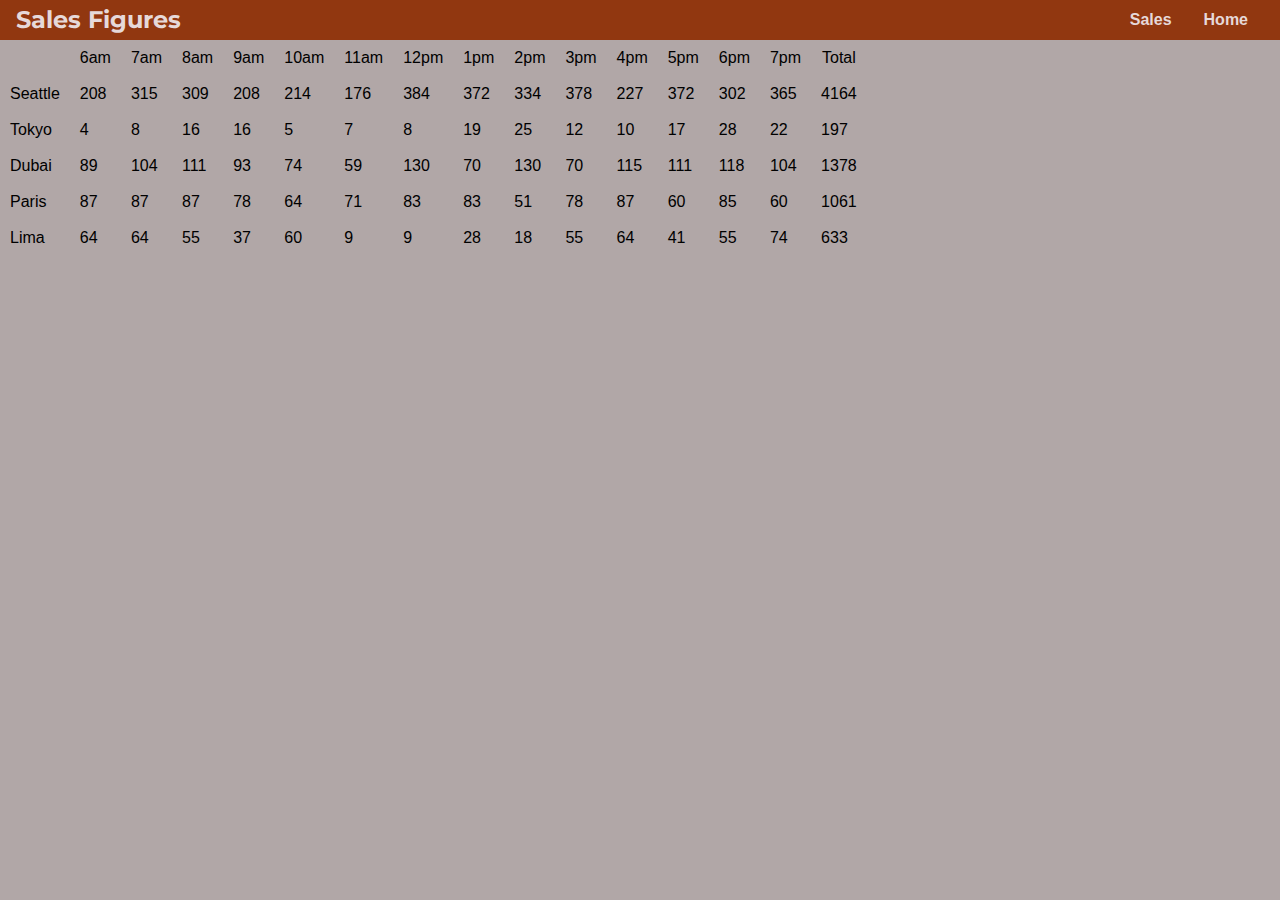
==== sales.html @ 370ecd29 "Constructure complete most of table more to add" ====
<!DOCTYPE html>
<html lang="en">
  <head>
    <title>Pat's Salmon Cookies Botique</title>
    <link rel="stylesheet" href="css/reset.css">
    <link rel="stylesheet" href="css/shared.css">
    <link rel="stylesheet" href="css/sales.css">
  </head>
  <body>
    <header class="header-main">
      <h2 class="header-main__title">Sales Figures</h2>
      <nav class="main-nav">
        <ul class="main-nav__items">
          <li class="main-nav__item"><a href="sales.html">Sales</a></li>
          <li class="main-nav__item"><a href="index.html">Home</a></li>
        </ul>
      </nav>
    </header>
    <main>
      <section id="table-container"></section>
    </main>
    <!-- <section>
      <table>
        <thead>
          <tr>
            <th>Header</th>
            <th>Header</th>
            <th>Header</th>
            <th>Header</th>
            <th>Header</th>
          </tr>
        </thead>
        <tbody>
          <tr>
            <td>data</td>
            <td>data</td>
            <td>data</td>
            <td>data</td>
            <td>data</td>
          </tr>
          <tr>
            <td>data</td>
            <td>data</td>
            <td>data</td>
            <td>data</td>
            <td>data</td>
          </tr>
          <tr>
            <td>data</td>
            <td>data</td>
            <td>data</td>
            <td>data</td>
            <td>data</td>
          </tr>
        </tbody>
        <tfoot>
          <td>Foot</td>
          <td>Foot</td>
          <td>Foot</td>
          <td>Foot</td>
          <td>Foot</td>
        </tfoot>
      </table>
    </section> -->
    <script src="js/app.js"></script>
  </body>
</html>
---- css/shared.css ----
@import url('https://fonts.googleapis.com/css?family=Roboto:100,400,900');
@import url('https://fonts.googleapis.com/css?family=Anton');
@import url('https://fonts.googleapis.com/css?family=Montserrat:400,700');

* {
  box-sizing: border-box;
}

body {
  background-color: #b1a7a7;
  font-family: Arial, Helvetica, sans-serif
}

main {
  margin-top: 2.5rem;
  min-height: calc(100vh - 3.5rem - 8rem);
}

.header-main {
  width: 100%;
  position: fixed;
  top: 0;
  left: 0;
  background: #913710;
  padding: 0.5rem 1rem;
  z-index: 60;
  display: flex;
  align-items: center;
  justify-content: space-between;
}

.header-main__title {
  text-decoration: none;
  font-weight: bold;
  font-size: 1.5em;
  font-family: 'Montserrat';
  color: #e6d9d9;
}

.header-main__title a:hover {
  color: #DAB37E;
}

.main-nav {
  display: flex;
}

.main-nav__items {
  margin: 0;
  padding: 0;
  list-style: none;
  display: flex;
}

.main-nav__item{
  margin: 0 1rem;
}

.main-nav__item a {
  text-decoration: none;
  color: #e6d9d9;
  font-weight: bold;
  padding: 0.2rem 0;
}

.main-nav__item a:hover {
  color: #DAB37E;
  border-bottom: 5px solid #DAB37E;
}
---- css/sales.css ----
th {
  padding: 10px;
}

tr>td {
  padding: 10px;
}
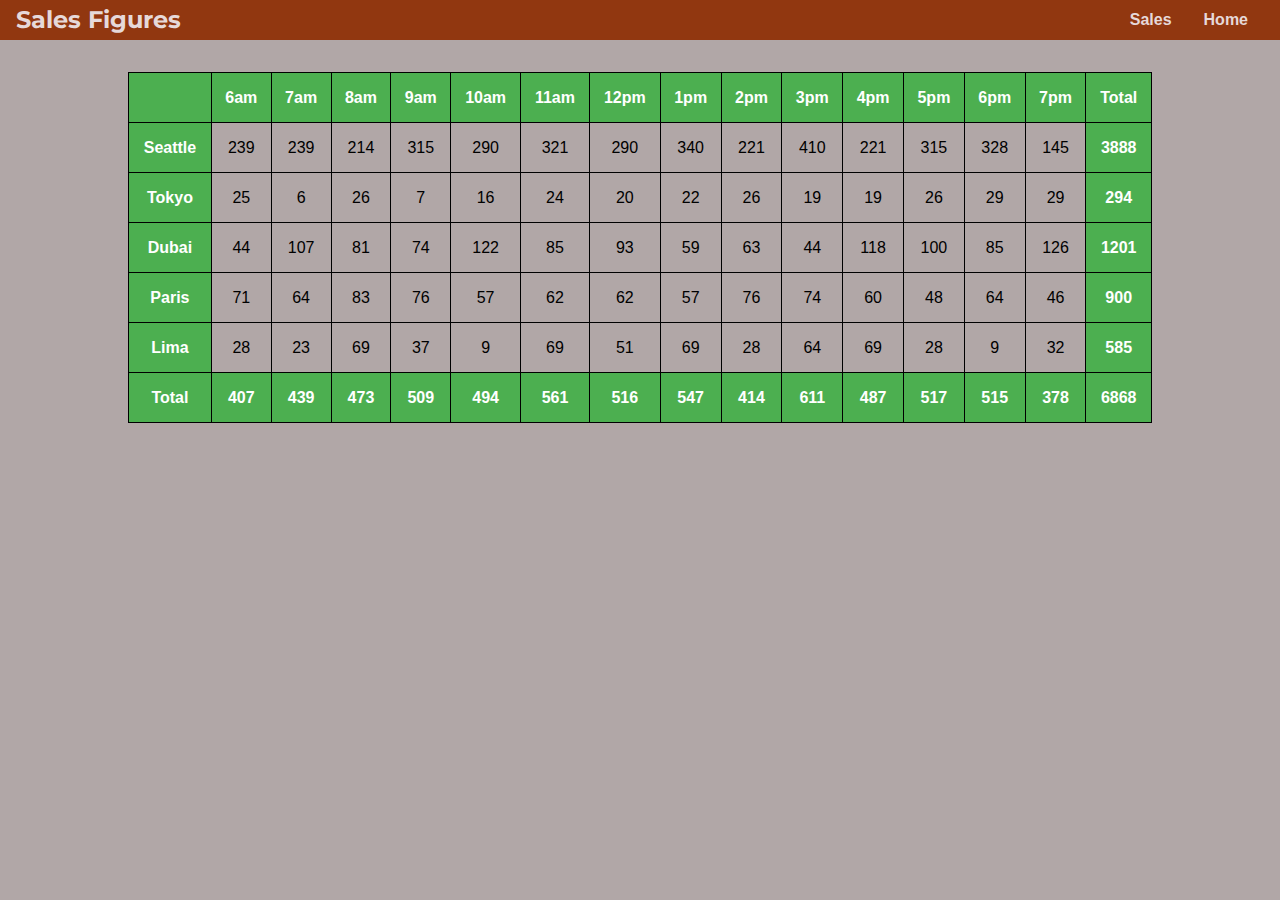
==== commit d39c8d4d: "Table styling and stretch goals (some)" ====
--- a/sales.html
+++ b/sales.html
@@ -19,49 +19,6 @@
     <main>
       <section id="table-container"></section>
     </main>
-    <!-- <section>
-      <table>
-        <thead>
-          <tr>
-            <th>Header</th>
-            <th>Header</th>
-            <th>Header</th>
-            <th>Header</th>
-            <th>Header</th>
-          </tr>
-        </thead>
-        <tbody>
-          <tr>
-            <td>data</td>
-            <td>data</td>
-            <td>data</td>
-            <td>data</td>
-            <td>data</td>
-          </tr>
-          <tr>
-            <td>data</td>
-            <td>data</td>
-            <td>data</td>
-            <td>data</td>
-            <td>data</td>
-          </tr>
-          <tr>
-            <td>data</td>
-            <td>data</td>
-            <td>data</td>
-            <td>data</td>
-            <td>data</td>
-          </tr>
-        </tbody>
-        <tfoot>
-          <td>Foot</td>
-          <td>Foot</td>
-          <td>Foot</td>
-          <td>Foot</td>
-          <td>Foot</td>
-        </tfoot>
-      </table>
-    </section> -->
     <script src="js/app.js"></script>
   </body>
 </html>
--- a/css/shared.css
+++ b/css/shared.css
@@ -12,7 +12,7 @@
 }
 
 main {
-  margin-top: 2.5rem;
+  margin-top: 4.5rem;
   min-height: calc(100vh - 3.5rem - 8rem);
 }
 
--- a/css/sales.css
+++ b/css/sales.css
@@ -1,7 +1,58 @@
+table {
+  border-collapse: collapse;
+  width: 80%;
+  margin: 20px auto;
+}
+
+table, th, td {
+  border: 1px solid black;
+}
+
+table, th, td {
+  height: 50px;
+}
 th {
   padding: 10px;
+  font-weight: bold;
+  vertical-align: middle;
+}
+
+th {
+  background-color: #4CAF50;
+  color: white;
+}
+
+tfoot {
+  background-color: #4CAF50;
+  color: white;
 }
 
 tr>td {
   padding: 10px;
 }
+
+tr>td:first-child,
+tr>td:last-child {
+  background-color: #4CAF50;
+  color: white;
+  font-weight: bold;
+}
+
+td {
+  text-align: center;
+  vertical-align: middle;
+}
+
+tfoot>td {
+  padding: 10px;
+  font-weight: bold;
+}
+
+tbody tr:hover {
+  background-color: #f5f5f5;
+}
+
+tfoot:hover {
+  color: black;
+  background-color: #f5f5f5;
+}
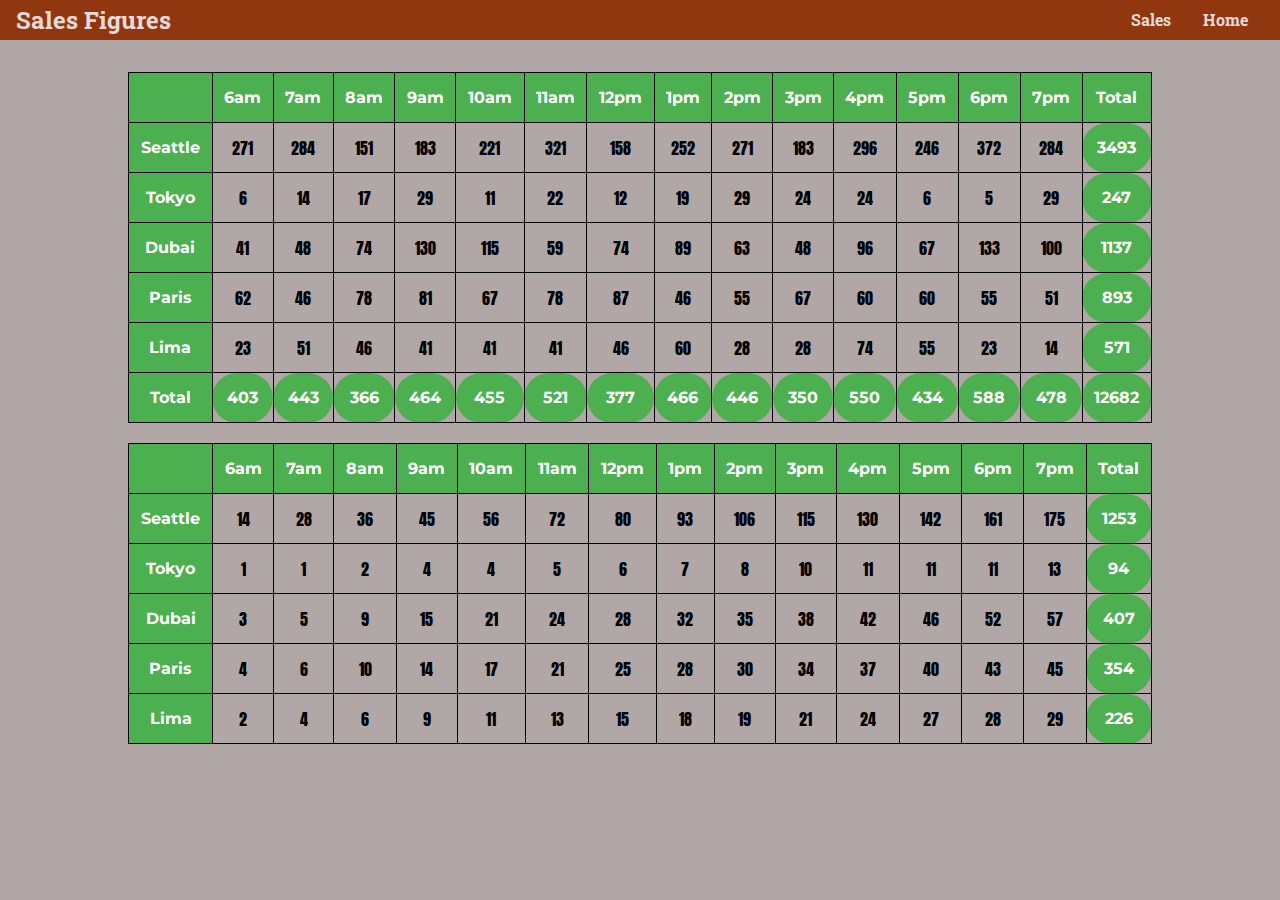
==== commit a4140a27: "Add dry functions to create 2 tables for Tossers" ====
--- a/sales.html
+++ b/sales.html
@@ -17,7 +17,8 @@
       </nav>
     </header>
     <main>
-      <section id="table-container"></section>
+      <section id="store-table-container"></section>
+      <section id="tosse-table-container"></section>
     </main>
     <script src="js/app.js"></script>
   </body>
--- a/css/shared.css
+++ b/css/shared.css
@@ -1,6 +1,7 @@
-@import url('https://fonts.googleapis.com/css?family=Roboto:100,400,900');
-@import url('https://fonts.googleapis.com/css?family=Anton');
-@import url('https://fonts.googleapis.com/css?family=Montserrat:400,700');
+@import url('https://fonts.googleapis.com/css?family=Roboto:100,400,900'); /* Sans Serif */
+@import url('https://fonts.googleapis.com/css?family=Anton'); /* San Stif */
+@import url('https://fonts.googleapis.com/css?family=Montserrat:400,700'); /* San Serif */
+@import url('https://fonts.googleapis.com/css2?family=Roboto+Slab:wght@300&display=swap'); /* Sarif */
 
 * {
   box-sizing: border-box;
@@ -8,7 +9,7 @@
 
 body {
   background-color: #b1a7a7;
-  font-family: Arial, Helvetica, sans-serif
+  font-family: 'Montserrat', Arial, Helvetica, sans-serif; /* Custom Font */
 }
 
 main {
@@ -33,7 +34,7 @@
   text-decoration: none;
   font-weight: bold;
   font-size: 1.5em;
-  font-family: 'Montserrat';
+  font-family: 'Roboto Slab', Georgia, 'Times New Roman', Times, serif;
   color: #e6d9d9;
 }
 
@@ -54,6 +55,7 @@
 
 .main-nav__item{
   margin: 0 1rem;
+  font-family: 'Roboto Slab';
 }
 
 .main-nav__item a {
--- a/css/sales.css
+++ b/css/sales.css
@@ -29,6 +29,12 @@
 
 tr>td {
   padding: 10px;
+  font-family: 'Anton', Arial, Helvetica, sans-serif;
+}
+
+tbody>tr:hover {
+  border-radius: 0px;
+  background-color: #f5f5f5;
 }
 
 tr>td:first-child,
@@ -36,11 +42,17 @@
   background-color: #4CAF50;
   color: white;
   font-weight: bold;
+  font-family: 'Montserrat', Arial, Helvetica, sans-serif;
+}
+
+tr>td:first-child {
+  border-radius: 0;
 }
 
 td {
   text-align: center;
   vertical-align: middle;
+  border-radius: 50px;
 }
 
 tfoot>td {
@@ -48,11 +60,11 @@
   font-weight: bold;
 }
 
-tbody tr:hover {
-  background-color: #f5f5f5;
+tfoot>td:first-child {
+  border-radius: 0;
 }
 
-tfoot:hover {
+/* tfoot:hover {
   color: black;
   background-color: #f5f5f5;
-}
+} */
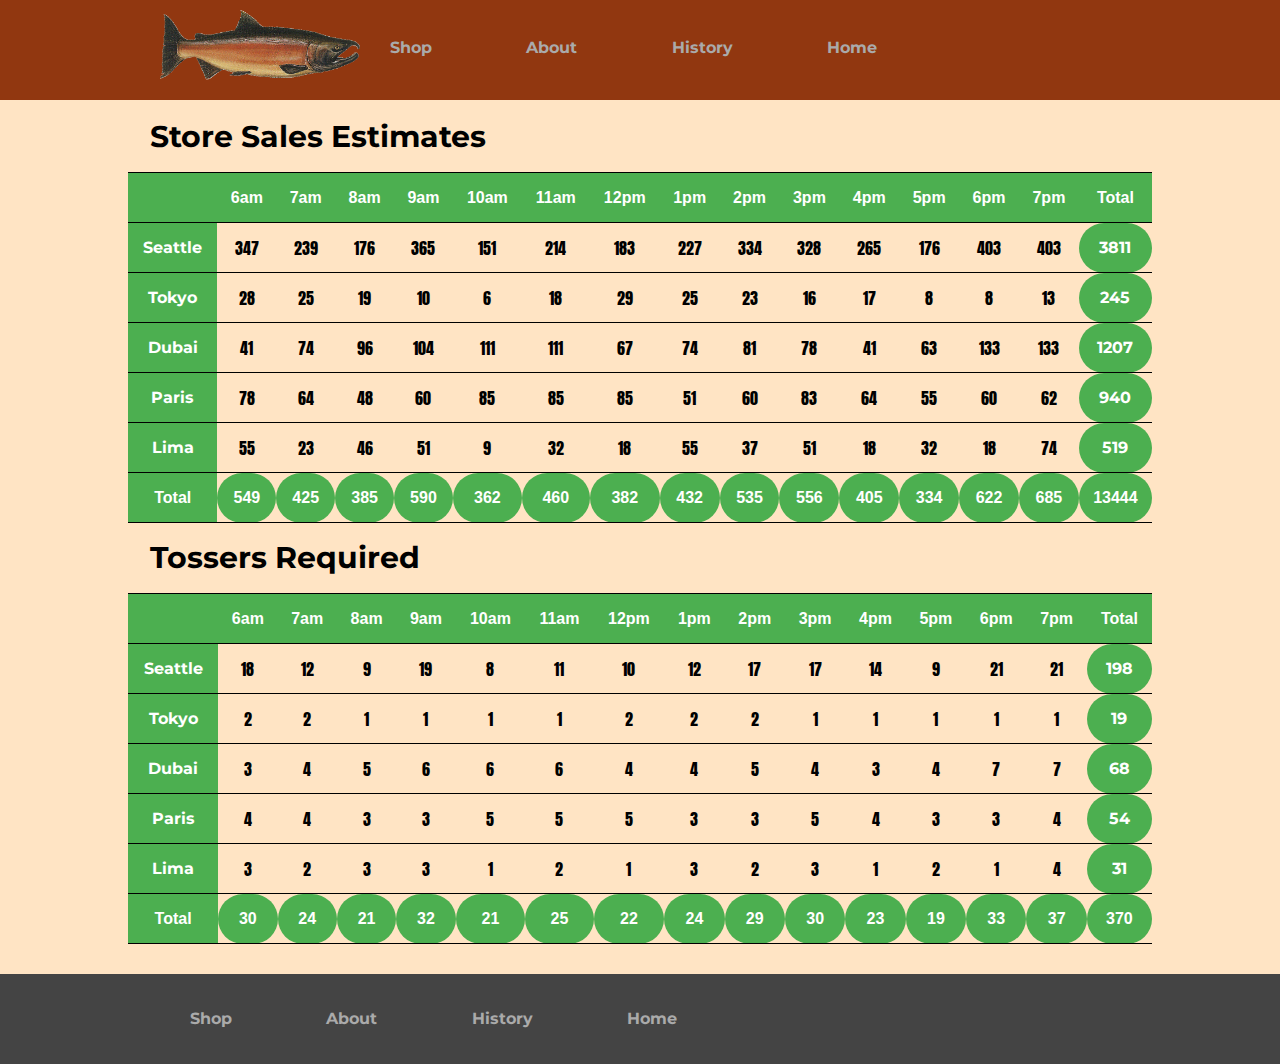
==== commit 2528cb2c: "lab-08b final" ====
--- a/sales.html
+++ b/sales.html
@@ -7,19 +7,37 @@
     <link rel="stylesheet" href="css/sales.css">
   </head>
   <body>
-    <header class="header-main">
-      <h2 class="header-main__title">Sales Figures</h2>
-      <nav class="main-nav">
-        <ul class="main-nav__items">
-          <li class="main-nav__item"><a href="sales.html">Sales</a></li>
-          <li class="main-nav__item"><a href="index.html">Home</a></li>
+    <header>
+      <nav>
+        <a href="index.html">
+          <img class="header-image" src="img/salmon.png" alt="placeholder">
+        </a>
+        <ul>
+          <li><a href="#">Shop</a></li>
+          <li><a href="#">About</a></li>
+          <li><a href="#">History</a></li>
+          <li><a href="index.html">Home</a></li>
         </ul>
-      </nav>
+    </nav>
     </header>
     <main>
-      <section id="store-table-container"></section>
-      <section id="tosse-table-container"></section>
+      <section id="store-table-container">
+        <h2>Store Sales Estimates</h2>
+      </section>
+      <section id="tosse-table-container">
+        <h2>Tossers Required</h2>
+      </section>
     </main>
+    <footer>
+      <nav>
+        <ul>
+          <li><a href="#">Shop</a></li>
+          <li><a href="#">About</a></li>
+          <li><a href="#">History</a></li>
+          <li><a href="index.html">Home</a></li>
+        </ul>
+    </nav>
+    </footer>
     <script src="js/app.js"></script>
   </body>
 </html>
--- a/css/sales.css
+++ b/css/sales.css
@@ -1,3 +1,73 @@
+/* Imports */
+@import url('https://fonts.googleapis.com/css?family=Roboto:100,400,900'); /* Sans Serif */
+@import url('https://fonts.googleapis.com/css?family=Anton'); /* San Stif */
+@import url('https://fonts.googleapis.com/css?family=Montserrat:400,700'); /* San Serif */
+@import url('https://fonts.googleapis.com/css2?family=Roboto+Slab:wght@300&display=swap'); /* Sarif */
+
+/* general styling */
+
+* {
+  box-sizing: border-box;
+}
+body {
+  background-color: bisque;
+  font-family: Arial, Helvetica, sans-serif;
+  padding-top: 50px;
+}
+
+/* header */
+header {
+  background-color: #444;
+  height: 100px;
+  width: 100%;
+  position: fixed;
+  top: 0;
+  left: 0;
+  background: #913710;
+  padding: 0.5rem 1rem;
+  z-index: 60;
+}
+
+nav {
+  width: 960px;
+  margin: auto;
+}
+
+.header-image {
+  margin-top: 2px;
+  float: left;
+  height: 70px;
+  width: 200px;
+}
+
+header li {
+  display: inline-block;
+  line-height: 80px;
+  margin-left: 90px;
+  font-family: "Montserrat";
+  font-weight: bold;
+}
+
+header li:first-child {
+  margin-left: 30px;
+}
+
+nav a {
+  text-decoration: none;
+  color: #aaa;
+}
+
+nav a:hover {
+  color: #DAB37E;
+  border-bottom: 5px solid #DAB37E;
+}
+
+h2 {
+  padding-left: 150px;
+  font-size: 30px;
+  font-family: "Montserrat";
+  font-weight: 700;
+}
 table {
   border-collapse: collapse;
   width: 80%;
@@ -5,7 +75,8 @@
 }
 
 table, th, td {
-  border: 1px solid black;
+  border-top: 1px solid black;
+  border-bottom: 1px solid black;
 }
 
 table, th, td {
@@ -63,8 +134,20 @@
 tfoot>td:first-child {
   border-radius: 0;
 }
+footer {
+  height: 90px;
+  background-color: #444;
+  margin-top: 30px;
+}
 
-/* tfoot:hover {
-  color: black;
-  background-color: #f5f5f5;
-} */
+footer li {
+  display: inline-block;
+  line-height: 90px;
+  margin-left: 90px;
+  font-family: "Montserrat";
+  font-weight: bold;
+}
+
+footer li:first-child {
+  margin-left: 30px;
+}
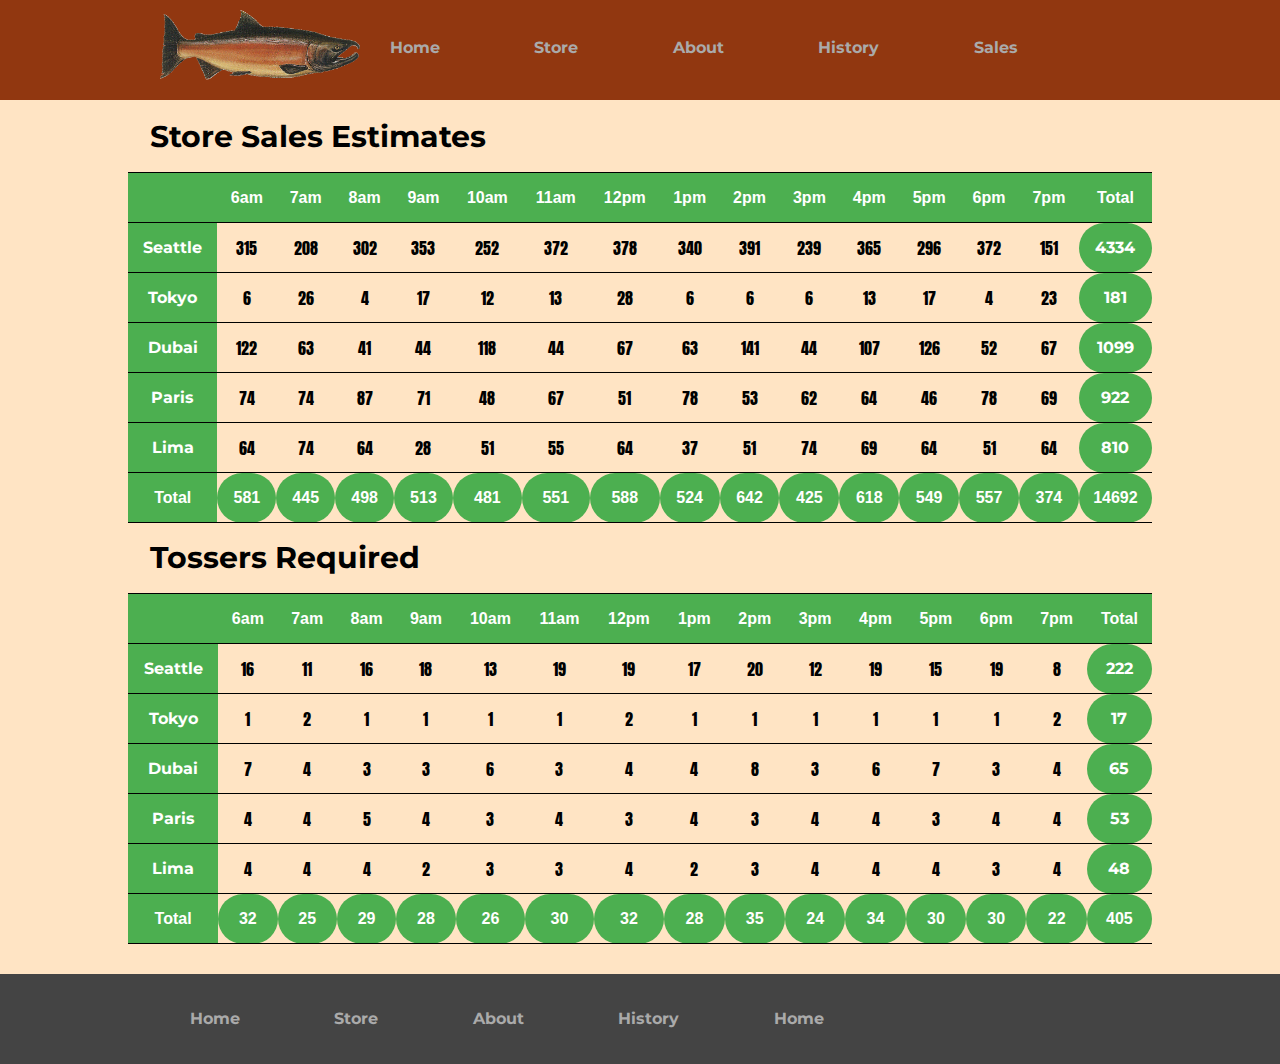
==== commit 033b5aaa: "Added missing assets usage" ====
--- a/sales.html
+++ b/sales.html
@@ -13,10 +13,11 @@
           <img class="header-image" src="img/salmon.png" alt="placeholder">
         </a>
         <ul>
-          <li><a href="#">Shop</a></li>
+          <li><a href="index.html">Home</a></li>
+          <li><a href="store.html">Store</a></li>
           <li><a href="#">About</a></li>
           <li><a href="#">History</a></li>
-          <li><a href="index.html">Home</a></li>
+          <li><a href="sales.html">Sales</a></li>
         </ul>
     </nav>
     </header>
@@ -31,7 +32,8 @@
     <footer>
       <nav>
         <ul>
-          <li><a href="#">Shop</a></li>
+          <li><a href="index.html">Home</a></li>
+          <li><a href="store.html">Store</a></li>
           <li><a href="#">About</a></li>
           <li><a href="#">History</a></li>
           <li><a href="index.html">Home</a></li>
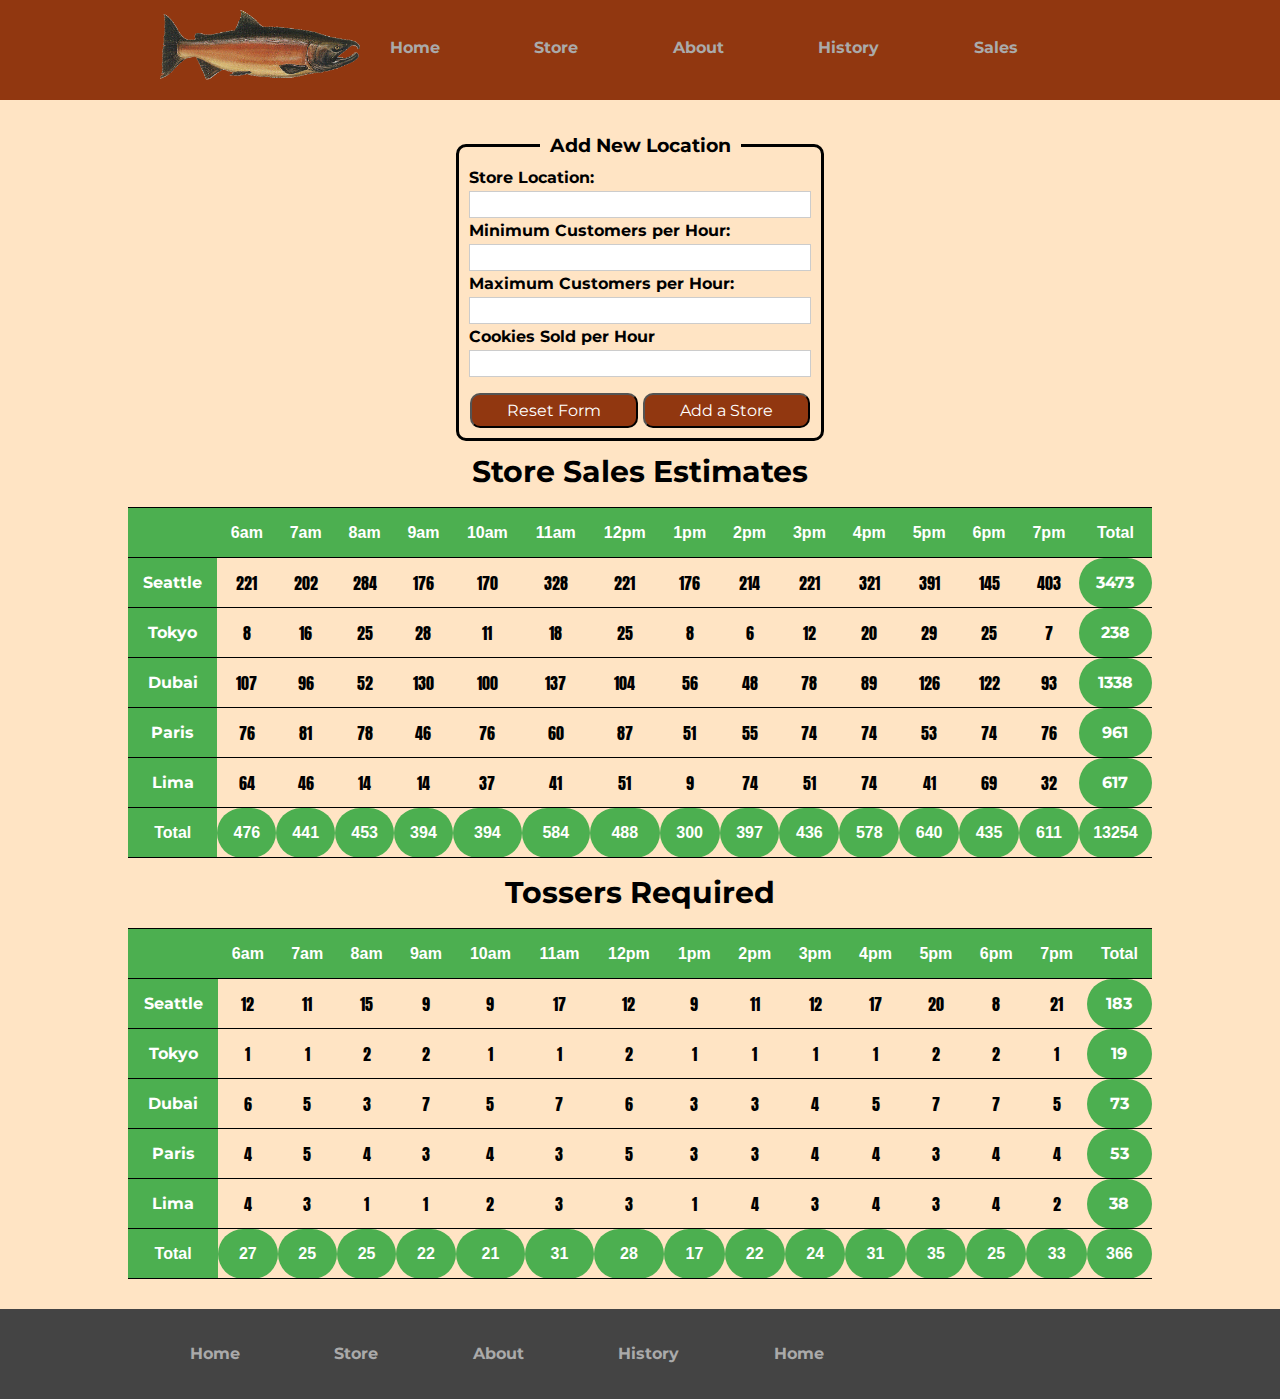
==== commit db38851f: "Add store form added and styled" ====
--- a/sales.html
+++ b/sales.html
@@ -3,7 +3,7 @@
   <head>
     <title>Pat's Salmon Cookies Botique</title>
     <link rel="stylesheet" href="css/reset.css">
-    <link rel="stylesheet" href="css/shared.css">
+    <!-- <link rel="stylesheet" href="css/shared.css"> -->
     <link rel="stylesheet" href="css/sales.css">
   </head>
   <body>
@@ -22,6 +22,29 @@
     </nav>
     </header>
     <main>
+      <section id="add-store">
+        <form action="sales.html" class="add-store-form" id="add-store-form">
+          <fieldset>
+            <legend>Add New Location</legend>
+      
+            <label for="storeLocation">Store Location: </label>
+            <input type="text" name="storeLocation" required>
+      
+            <label for="minCust">Minimum Customers per Hour: </label>
+            <input type="number" name="minCust" required>
+      
+            <label for="maxCust">Maximum Customers per Hour: </label>
+            <input type="number" name="maxCust" required>
+      
+            <label for="cookiesPerHour">Cookies Sold per Hour</label>
+            <input type="number" name="cookiesPerHour" step="0.1" required>
+
+            <button class="button-reset" type="reset">Reset Form</button>
+            <button type="submit" class="button-submit">Add a Store</button> 
+
+          </fieldset>
+        </form>
+      </section>
       <section id="store-table-container">
         <h2>Store Sales Estimates</h2>
       </section>
--- a/css/shared.css
+++ b/css/shared.css
@@ -10,6 +10,7 @@
 body {
   background-color: #b1a7a7;
   font-family: 'Montserrat', Arial, Helvetica, sans-serif; /* Custom Font */
+  padding-top: 50px;
 }
 
 main {
--- a/css/sales.css
+++ b/css/sales.css
@@ -9,15 +9,15 @@
 * {
   box-sizing: border-box;
 }
+
 body {
   background-color: bisque;
   font-family: Arial, Helvetica, sans-serif;
-  padding-top: 50px;
+  padding-top: 120px;
 }
 
 /* header */
 header {
-  background-color: #444;
   height: 100px;
   width: 100%;
   position: fixed;
@@ -63,11 +63,12 @@
 }
 
 h2 {
-  padding-left: 150px;
+  text-align: center;
   font-size: 30px;
   font-family: "Montserrat";
   font-weight: 700;
 }
+
 table {
   border-collapse: collapse;
   width: 80%;
@@ -134,6 +135,7 @@
 tfoot>td:first-child {
   border-radius: 0;
 }
+
 footer {
   height: 90px;
   background-color: #444;
@@ -151,3 +153,100 @@
 footer li:first-child {
   margin-left: 30px;
 }
+
+.add-store-form {
+  padding: 1rem;
+  margin: auto;
+  width: 25rem;
+  font-family: "Montserrat";
+}
+
+.add-store-form label {
+  font-weight: bold;
+}
+
+.add-store-form label,
+.add-store-form input {
+  display: block;
+  margin-top: 0.3rem;
+  width: 100%;
+}
+
+.add-store-form input {
+  border: 1px solid #ccc;
+  padding: 0.2rem 0.5rem;
+  font: inherit;
+}
+
+.add-store-form input:focus {
+  outline: none;
+  border-color: #5b1d03;
+  background-color: #e4beaf
+}
+
+.add-store-form button {
+  margin-top: 1rem;
+  height: 35px;
+  border-radius: 10px;
+  width: 49%;
+  color: white;
+  font: inherit;
+  margin-left: 1px;
+  background-color: #913710;
+}
+
+.add-store-form button:hover {
+  cursor: pointer;
+  background: #e4beaf;
+  color: black;
+  font-weight: bold;
+}
+
+.add-store-form button:focus {
+  outline: none;
+}
+
+.add-store-form button[disabled] {
+  cursor: not-allowed;
+  border: #a1a1a1;
+  background: #ccc;
+  color: #a1a1a1;
+  font-weight: normal;
+
+}
+
+fieldset {
+  border: solid 3px black;
+  padding: 10px;
+  border-radius: 10px;
+}
+
+legend {
+  color: black;
+  font-size: 1.2em;
+  font-weight: bold;
+  text-align: center;
+  padding: 0 10px;
+}
+
+/* form {
+  padding-bottom: 20px;
+}
+
+label {
+  display: inline-block;
+  font-size: 1.1em;
+  font-family: 'Montserrat';
+  margin: 10px;
+  width: 50%;
+  color: black;
+}
+
+input {
+  width: 250px;
+  height: 30px;
+  font-size: 1.2em;
+  font-family: "Montserrat";
+} */
+
+/* Array.from(document.querySelectorAll('#add-store-form input')).reduce((acc, input) => ({ ...acc, [input.name]: input.value }),{}); */
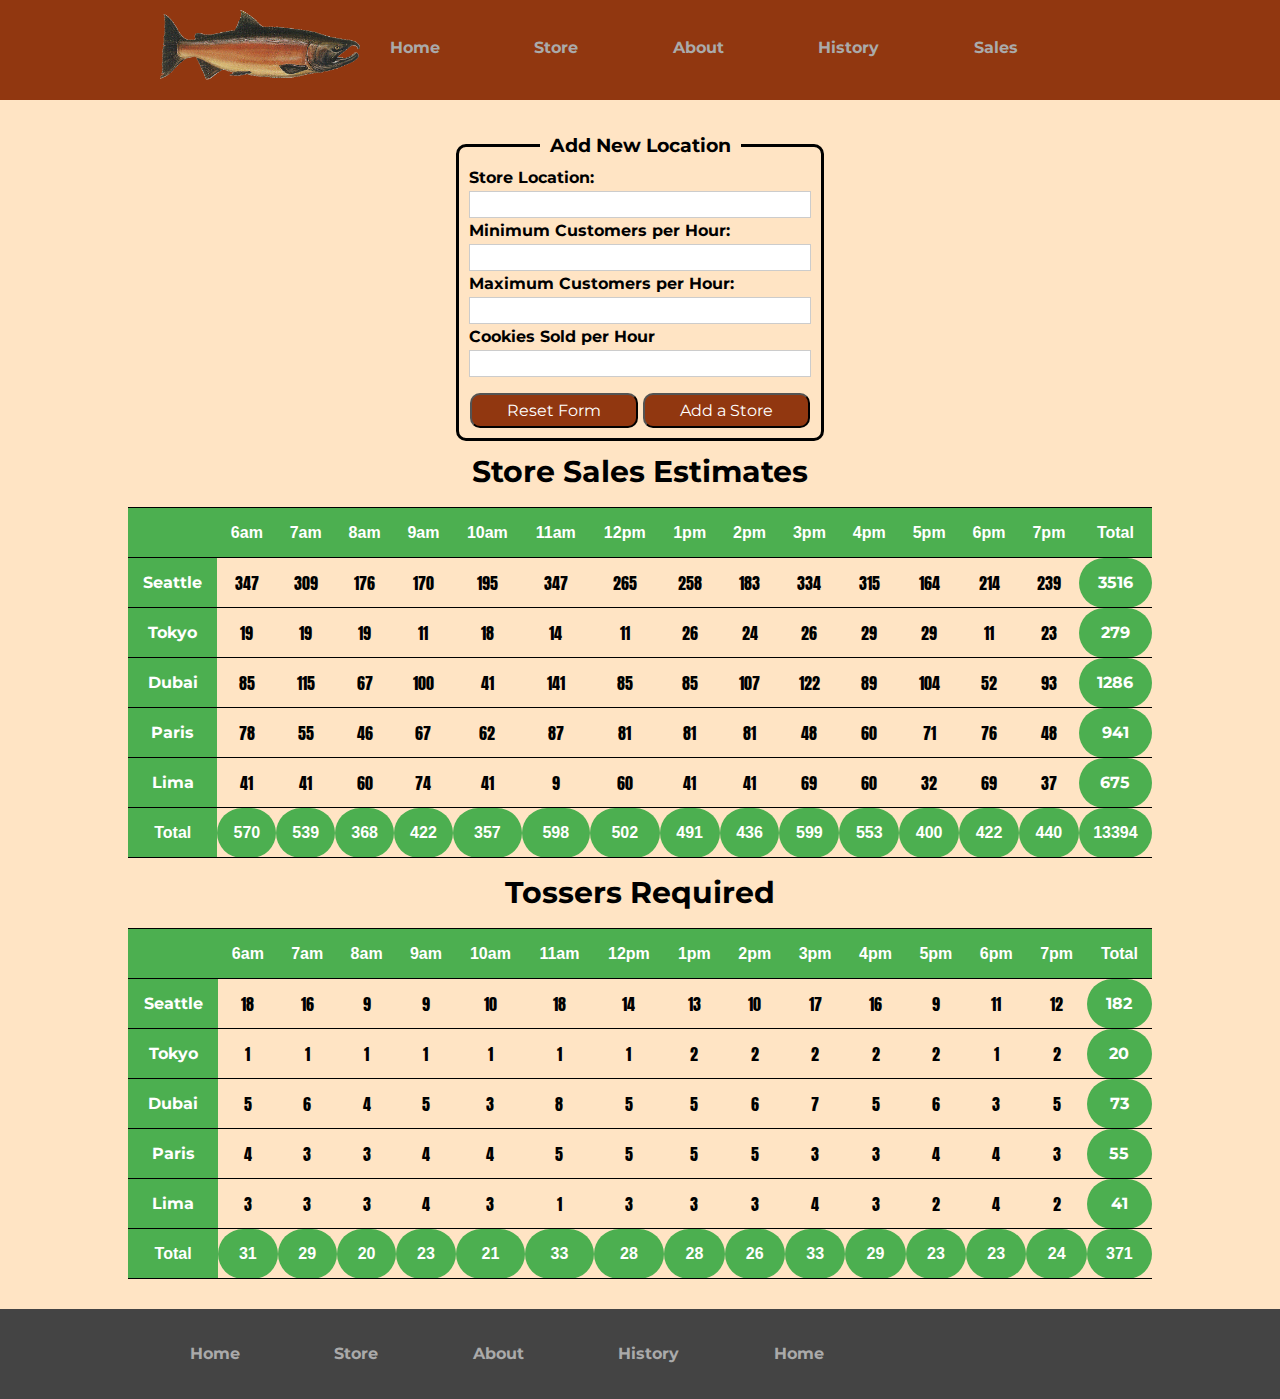
==== commit 2fcee734: "updating JS to update tables when new store added 80% done" ====
--- a/sales.html
+++ b/sales.html
@@ -23,7 +23,7 @@
     </header>
     <main>
       <section id="add-store">
-        <form action="sales.html" class="add-store-form" id="add-store-form">
+        <form class="add-store-form" id="add-store-form">
           <fieldset>
             <legend>Add New Location</legend>
       
@@ -40,7 +40,7 @@
             <input type="number" name="cookiesPerHour" step="0.1" required>
 
             <button class="button-reset" type="reset">Reset Form</button>
-            <button type="submit" class="button-submit">Add a Store</button> 
+            <button class="button-submit">Add a Store</button> 
 
           </fieldset>
         </form>
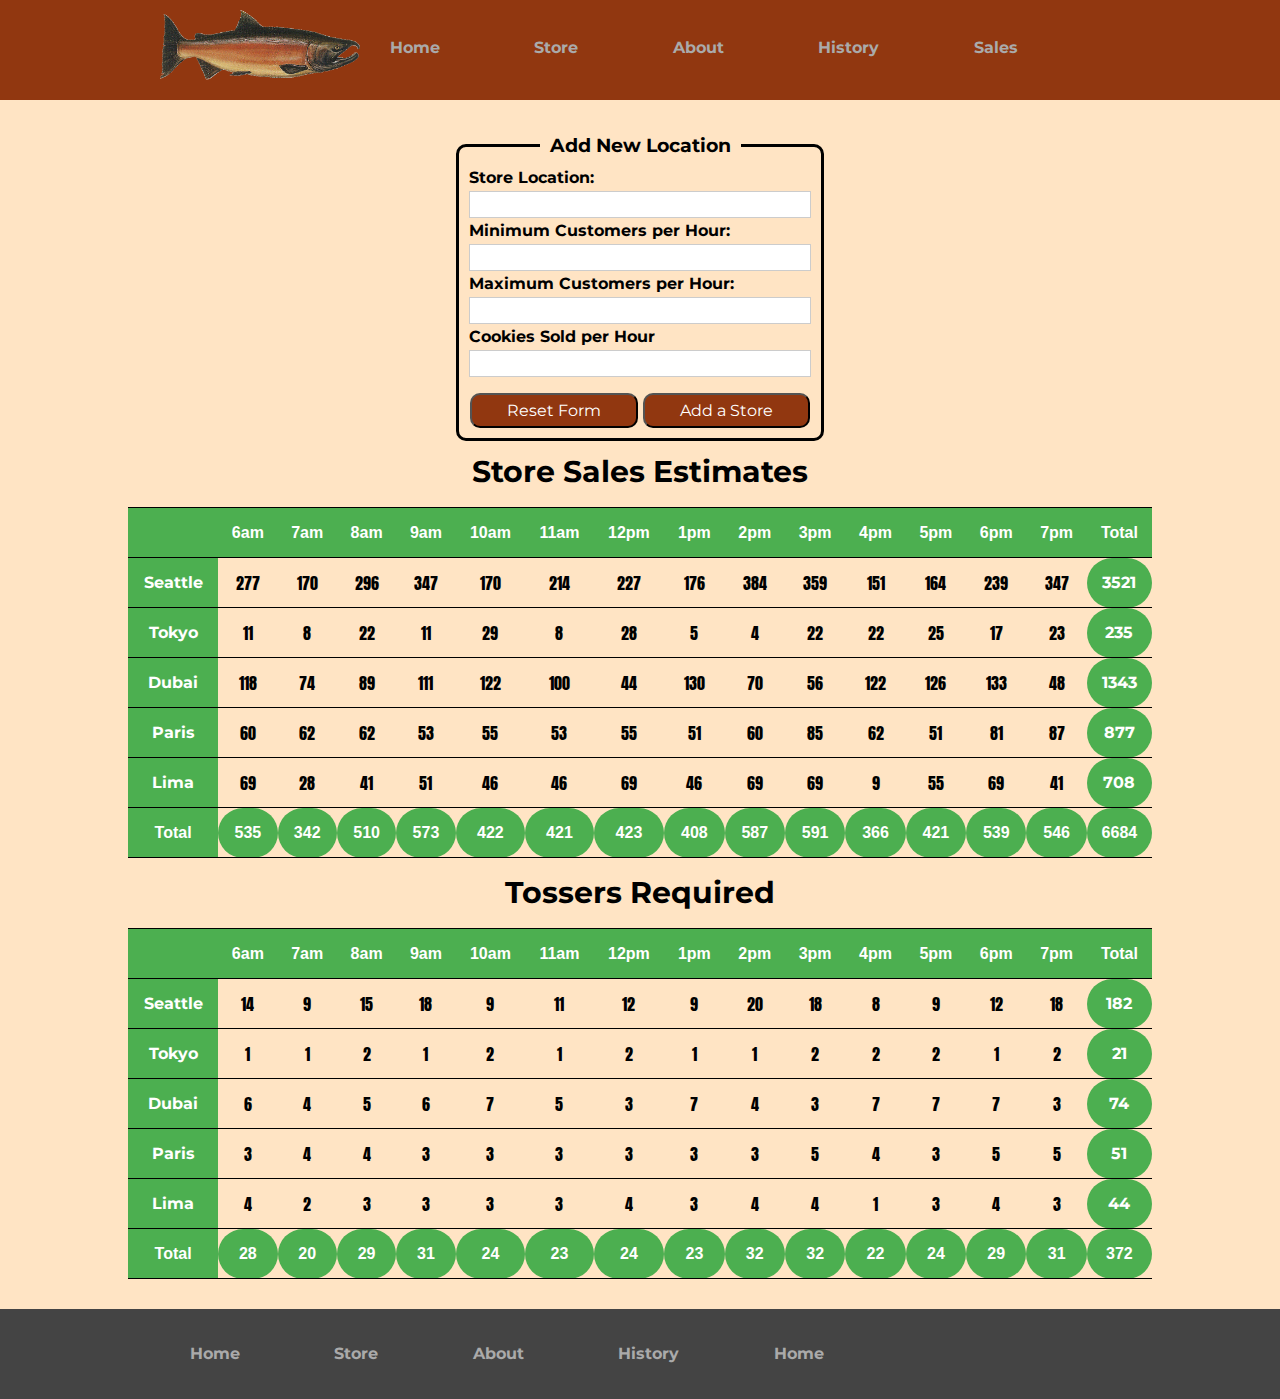
==== commit f8262872: "More added to udpate table same store" ====
--- a/sales.html
+++ b/sales.html
@@ -40,7 +40,7 @@
             <input type="number" name="cookiesPerHour" step="0.1" required>
 
             <button class="button-reset" type="reset">Reset Form</button>
-            <button class="button-submit">Add a Store</button> 
+            <button class="button-submit" type="submit">Add a Store</button> 
 
           </fieldset>
         </form>
